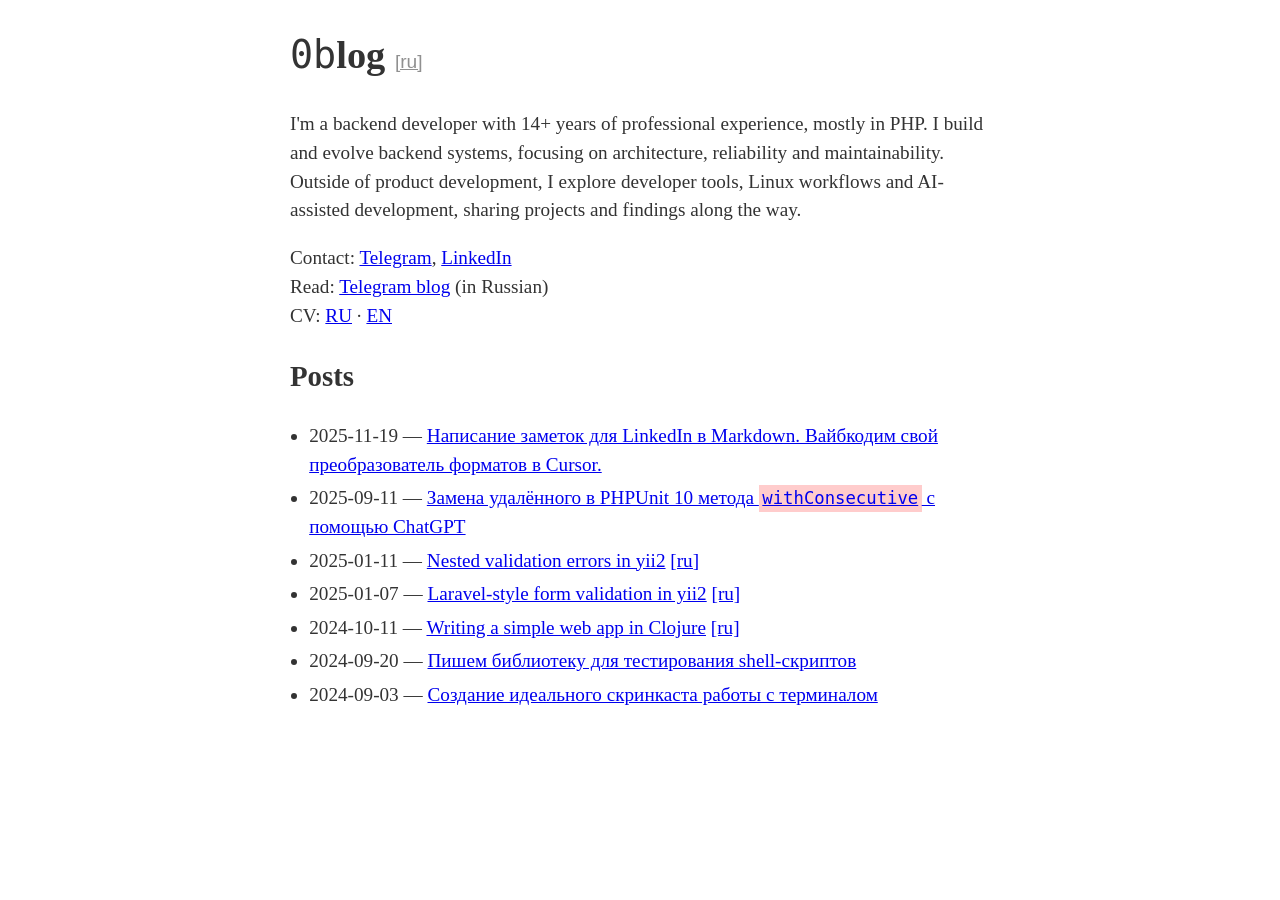
==== docs/en.html @ 02f4bfdc "feat(site): render 0b prefix of title in monospace" ====
<!DOCTYPE html>
<html xmlns="http://www.w3.org/1999/xhtml" lang="en" xml:lang="en">
<head>
  <meta charset="utf-8" />
  <meta name="generator" content="pandoc 3.11" />
  <meta name="viewport" content="width=device-width, initial-scale=1.0, user-scalable=yes" />
  <title>0blog</title>
  <link rel="stylesheet" href="style.css" />
</head>
<body>
<h1 id="0blog-ru"><span class="mono">0b</span>log
<a href="index.html" class="lang">[ru]</a></h1>
<p>I'm a backend developer with 14+ years of professional experience,
mostly in PHP. I build and evolve backend systems, focusing on
architecture, reliability and maintainability. Outside of product
development, I explore developer tools, Linux workflows and AI-assisted
development, sharing projects and findings along the way.</p>
<p>Contact: <a href="https://t.me/jAa1l">Telegram</a>, <a
href="https://www.linkedin.com/in/kirill-cherednichenko">LinkedIn</a><br />
Read: <a href="https://t.me/stdi0_h">Telegram blog</a> (in
Russian)<br />
CV: <a href="assets/cv/resume-ru.pdf">RU</a> · <a
href="assets/cv/resume-en.pdf">EN</a></p>
<h2 id="posts">Posts</h2>
<ul>
<li>2025-11-19 — <a href="post/linkedin-post-formatter.html">Написание
заметок для LinkedIn в Markdown. Вайбкодим свой преобразователь форматов
в Cursor. </a></li>
<li>2025-09-11 — <a
href="post/phpunit-replace-with_consecutive-with-ai.html">Замена
удалённого в PHPUnit 10 метода <code>withConsecutive</code> с помощью
ChatGPT</a></li>
<li>2025-01-11 — <a href="post/yii2-model-nested-errors.en.html">Nested
validation errors in yii2</a> <a
href="post/yii2-model-nested-errors.html">[ru]</a></li>
<li>2025-01-07 — <a
href="post/laravel-form-in-yii2.en.html">Laravel-style form validation
in yii2</a> <a href="post/laravel-form-in-yii2.html">[ru]</a></li>
<li>2024-10-11 — <a href="post/clojure-simple-web-app.en.html">Writing a
simple web app in Clojure</a> <a
href="post/clojure-simple-web-app.html">[ru]</a></li>
<li>2024-09-20 — <a href="post/bash-testing.html">Пишем библиотеку для
тестирования shell-скриптов</a></li>
<li>2024-09-03 — <a href="post/terminal-screencasting.html">Создание
идеального скринкаста работы с терминалом</a></li>
</ul>
</body>
</html>
---- docs/style.css ----
/* Article text styled after https://samat.me */

body {
	max-width: 700px;
	margin: 0 auto;
	padding: 0 1em;
	font-family: Georgia, serif;
	font-size: 1.2rem;
	line-height: 1.5;
	color: #333333;
}

pre {
	background-color: #ffffcc;
	overflow-x: auto;
	padding: 0.8em;
	font-size: 0.9em;
	box-shadow: 0 -1px 0 #bbbbbb inset;
}

pre code {
	font-size: 0.9em;
}

code {
	font-family: Menlo, Monaco, Consolas, "Lucida Console", monospace;
}

:not(pre) > code {
	padding: 0.2em;
	background-color: #ffcccc;
	font-size: 0.9em;
}

.date {
	margin: 0;
	color: #909090;
	font-size: 0.8em;
	font-family: sans-serif;
}

h1 .mono {
	font-family: Menlo, Monaco, Consolas, "Lucida Console", monospace;
	font-weight: normal;
}

h1 a.lang {
	font-size: 0.5em;
	font-family: sans-serif;
	font-weight: normal;
	color: #909090;
}

img {
	max-width: 100%;
	width: 100%;
	height: auto;
	box-shadow: 0 3px 3px #bbbbbb;
}

li + li {
	padding-top: 0.25em;
}

ul, ol {
	padding-left: 1em;
}

blockquote {
	margin: 1em;
	border-left: solid 0.1em #cecece;
	padding: 0.5em 2em;
	background-color: #efefef;
	box-shadow: 0 -1px 0 #bbbbbb inset;
}

table {
	width: 100%;
	border-bottom: solid 1px #cecece;
	border-collapse: collapse;
}

table thead {
	background-color: #cecece;
}

@media (prefers-color-scheme: dark) {
	body {
		background-color: #1a1a1a;
		color: #d9d9d9;
	}

	a {
		color: #8ab4f8;
	}

	pre {
		background-color: #2a2a1e;
		box-shadow: 0 -1px 0 #555555 inset;
	}

	:not(pre) > code {
		background-color: #4a2f2f;
	}

	blockquote {
		border-left-color: #555555;
		background-color: #262626;
		box-shadow: 0 -1px 0 #555555 inset;
	}

	table {
		border-bottom-color: #555555;
	}

	table thead {
		background-color: #3a3a3a;
	}

	img {
		box-shadow: 0 3px 3px #000000;
	}
}
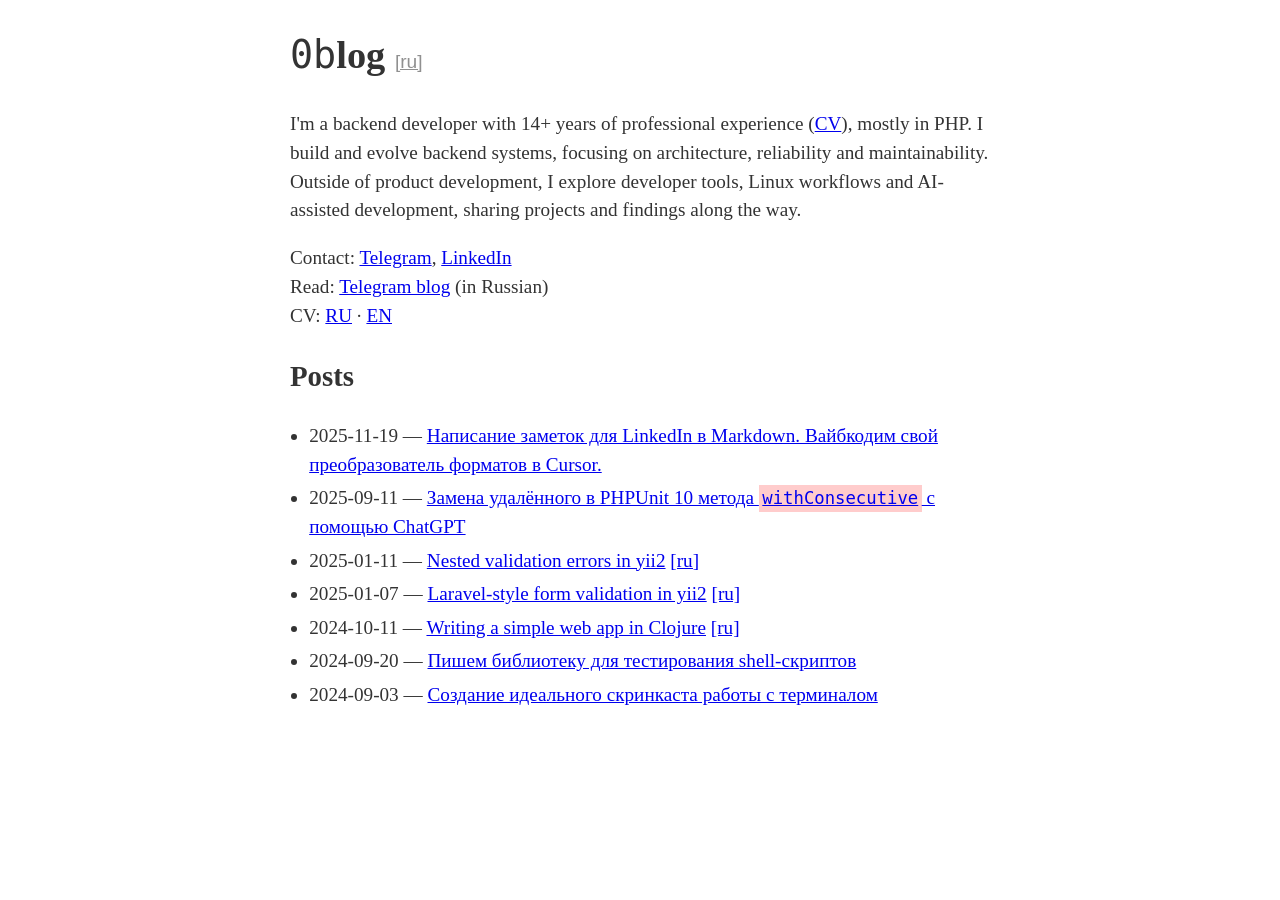
==== commit b67be2df: "docs: добавить ссылку на резюме в текст шапки" ====
--- a/docs/en.html
+++ b/docs/en.html
@@ -6,15 +6,17 @@
   <meta name="viewport" content="width=device-width, initial-scale=1.0, user-scalable=yes" />
   <title>0blog</title>
   <link rel="stylesheet" href="style.css" />
+  <link rel="describedby" href="https://4irik.github.io/log/llms.txt">
 </head>
 <body>
 <h1 id="0blog-ru"><span class="mono">0b</span>log
 <a href="index.html" class="lang">[ru]</a></h1>
-<p>I'm a backend developer with 14+ years of professional experience,
-mostly in PHP. I build and evolve backend systems, focusing on
-architecture, reliability and maintainability. Outside of product
-development, I explore developer tools, Linux workflows and AI-assisted
-development, sharing projects and findings along the way.</p>
+<p>I'm a backend developer with 14+ years of professional experience (<a
+href="assets/cv/resume-en.pdf">CV</a>), mostly in PHP. I build and
+evolve backend systems, focusing on architecture, reliability and
+maintainability. Outside of product development, I explore developer
+tools, Linux workflows and AI-assisted development, sharing projects and
+findings along the way.</p>
 <p>Contact: <a href="https://t.me/jAa1l">Telegram</a>, <a
 href="https://www.linkedin.com/in/kirill-cherednichenko">LinkedIn</a><br />
 Read: <a href="https://t.me/stdi0_h">Telegram blog</a> (in
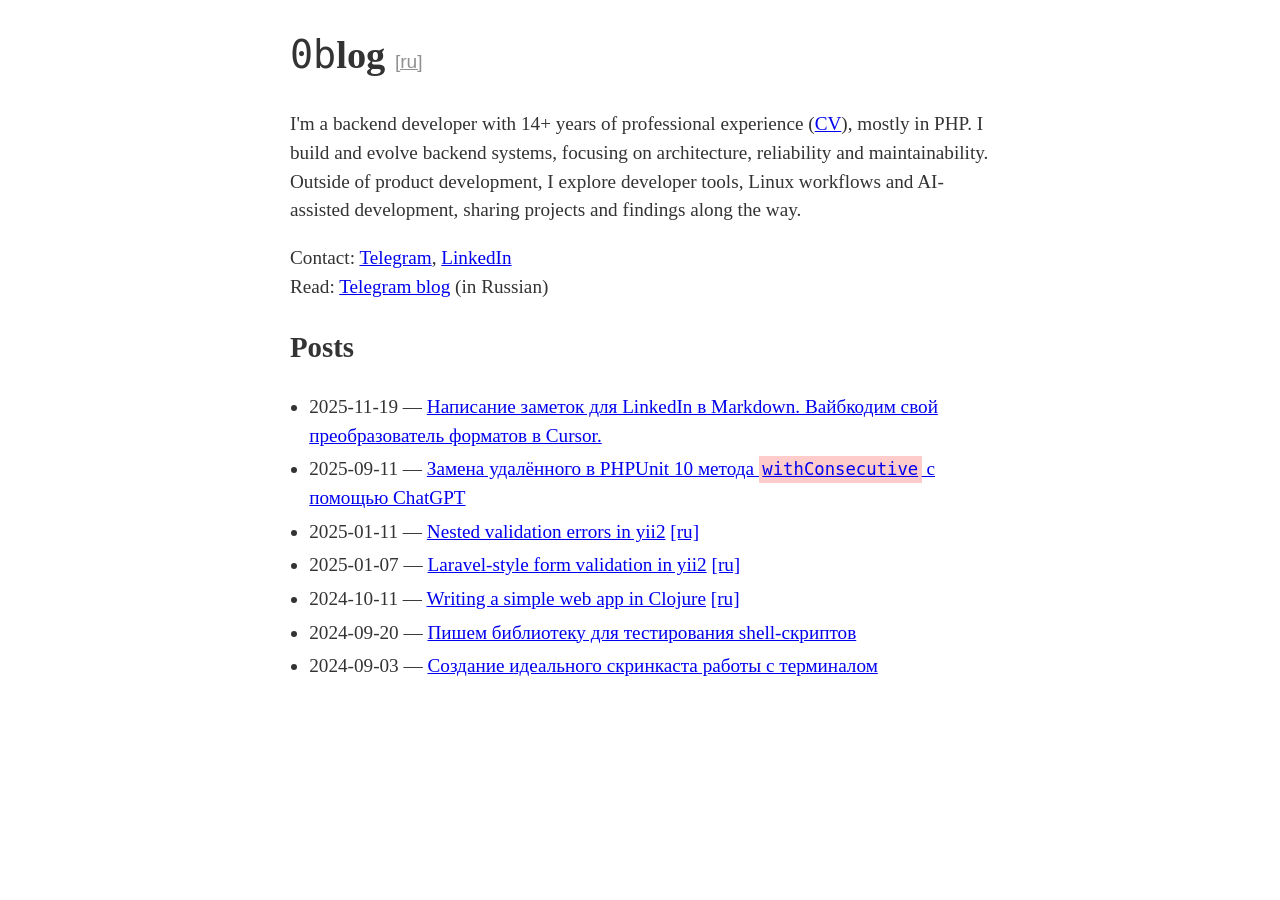
==== commit c24d4df6: "chore: убрать строку с резюме из блока контактов" ====
--- a/docs/en.html
+++ b/docs/en.html
@@ -19,10 +19,7 @@
 findings along the way.</p>
 <p>Contact: <a href="https://t.me/jAa1l">Telegram</a>, <a
 href="https://www.linkedin.com/in/kirill-cherednichenko">LinkedIn</a><br />
-Read: <a href="https://t.me/stdi0_h">Telegram blog</a> (in
-Russian)<br />
-CV: <a href="assets/cv/resume-ru.pdf">RU</a> · <a
-href="assets/cv/resume-en.pdf">EN</a></p>
+Read: <a href="https://t.me/stdi0_h">Telegram blog</a> (in Russian)</p>
 <h2 id="posts">Posts</h2>
 <ul>
 <li>2025-11-19 — <a href="post/linkedin-post-formatter.html">Написание
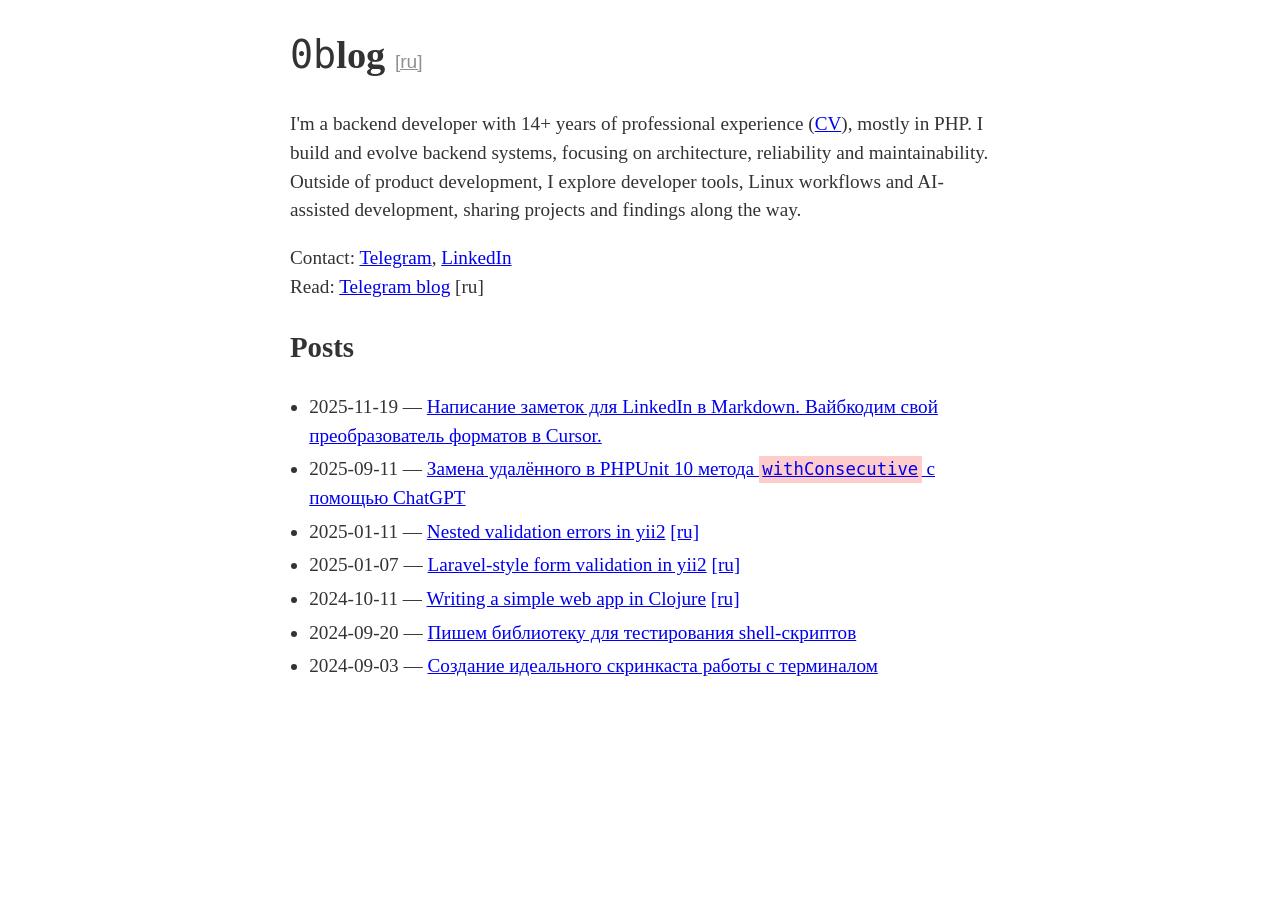
==== commit 4195cf12: "docs: пометить ТГ-блог как [ru] в en-контактах" ====
--- a/docs/en.html
+++ b/docs/en.html
@@ -19,7 +19,7 @@
 findings along the way.</p>
 <p>Contact: <a href="https://t.me/jAa1l">Telegram</a>, <a
 href="https://www.linkedin.com/in/kirill-cherednichenko">LinkedIn</a><br />
-Read: <a href="https://t.me/stdi0_h">Telegram blog</a> (in Russian)</p>
+Read: <a href="https://t.me/stdi0_h">Telegram blog</a> [ru]</p>
 <h2 id="posts">Posts</h2>
 <ul>
 <li>2025-11-19 — <a href="post/linkedin-post-formatter.html">Написание
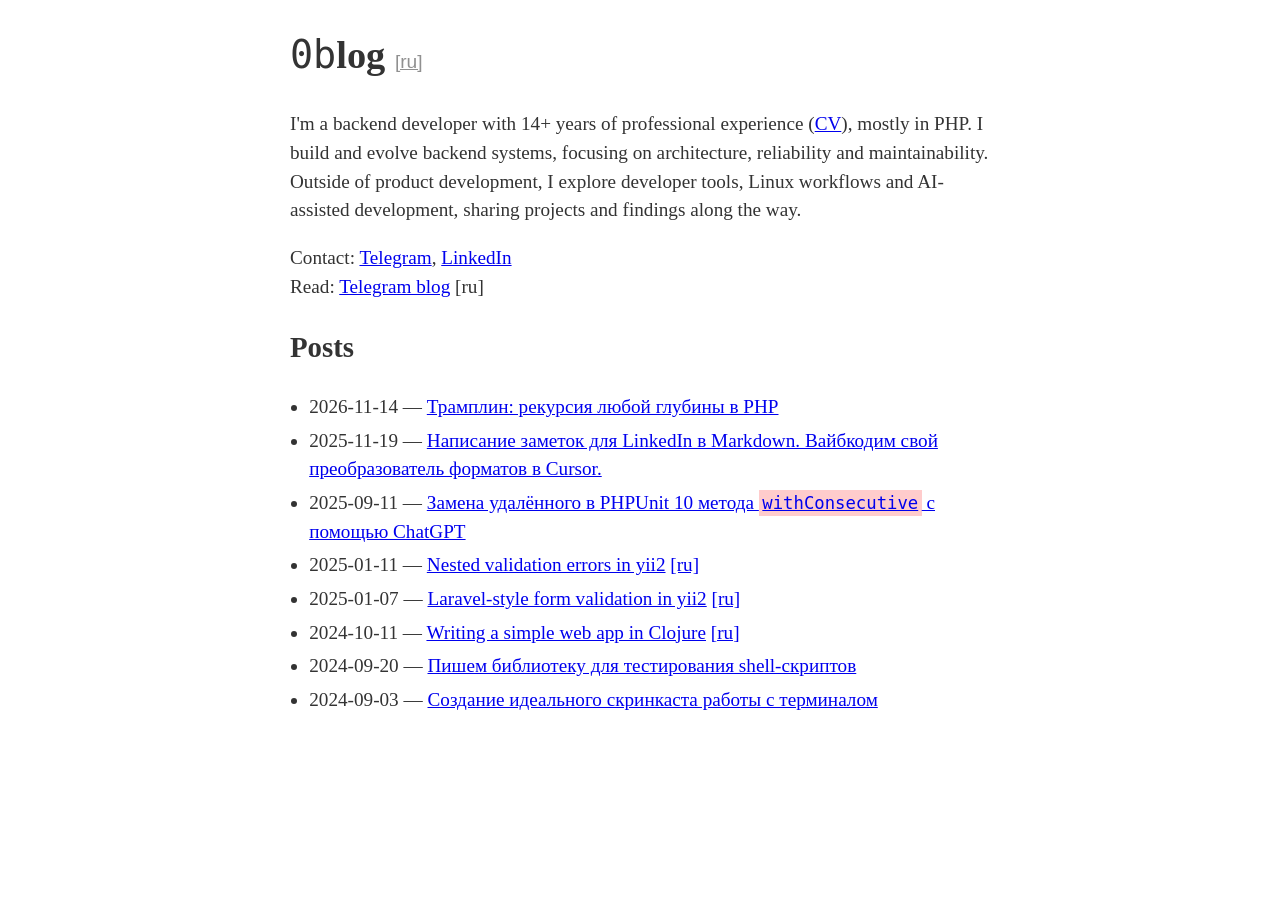
==== commit a453ab10: "post: добавить статью про трамплин в PHP" ====
--- a/docs/en.html
+++ b/docs/en.html
@@ -1,47 +1,49 @@
 <!DOCTYPE html>
 <html xmlns="http://www.w3.org/1999/xhtml" lang="en" xml:lang="en">
-<head>
-  <meta charset="utf-8" />
-  <meta name="generator" content="pandoc 3.11" />
-  <meta name="viewport" content="width=device-width, initial-scale=1.0, user-scalable=yes" />
-  <title>0blog</title>
-  <link rel="stylesheet" href="style.css" />
-  <link rel="describedby" href="https://4irik.github.io/log/llms.txt">
-</head>
-<body>
-<h1 id="0blog-ru"><span class="mono">0b</span>log
-<a href="index.html" class="lang">[ru]</a></h1>
-<p>I'm a backend developer with 14+ years of professional experience (<a
-href="assets/cv/resume-en.pdf">CV</a>), mostly in PHP. I build and
-evolve backend systems, focusing on architecture, reliability and
-maintainability. Outside of product development, I explore developer
-tools, Linux workflows and AI-assisted development, sharing projects and
-findings along the way.</p>
-<p>Contact: <a href="https://t.me/jAa1l">Telegram</a>, <a
-href="https://www.linkedin.com/in/kirill-cherednichenko">LinkedIn</a><br />
-Read: <a href="https://t.me/stdi0_h">Telegram blog</a> [ru]</p>
-<h2 id="posts">Posts</h2>
-<ul>
-<li>2025-11-19 — <a href="post/linkedin-post-formatter.html">Написание
-заметок для LinkedIn в Markdown. Вайбкодим свой преобразователь форматов
-в Cursor. </a></li>
-<li>2025-09-11 — <a
-href="post/phpunit-replace-with_consecutive-with-ai.html">Замена
-удалённого в PHPUnit 10 метода <code>withConsecutive</code> с помощью
-ChatGPT</a></li>
-<li>2025-01-11 — <a href="post/yii2-model-nested-errors.en.html">Nested
-validation errors in yii2</a> <a
-href="post/yii2-model-nested-errors.html">[ru]</a></li>
-<li>2025-01-07 — <a
-href="post/laravel-form-in-yii2.en.html">Laravel-style form validation
-in yii2</a> <a href="post/laravel-form-in-yii2.html">[ru]</a></li>
-<li>2024-10-11 — <a href="post/clojure-simple-web-app.en.html">Writing a
-simple web app in Clojure</a> <a
-href="post/clojure-simple-web-app.html">[ru]</a></li>
-<li>2024-09-20 — <a href="post/bash-testing.html">Пишем библиотеку для
-тестирования shell-скриптов</a></li>
-<li>2024-09-03 — <a href="post/terminal-screencasting.html">Создание
-идеального скринкаста работы с терминалом</a></li>
-</ul>
-</body>
+  <head>
+    <meta charset="utf-8" />
+    <meta name="generator" content="pandoc 3.11" />
+    <meta name="viewport" content="width=device-width, initial-scale=1.0, user-scalable=yes" />
+    <title>0blog</title>
+    <link rel="stylesheet" href="style.css" />
+    <link rel="describedby" href="https://4irik.github.io/log/llms.txt">
+  </head>
+  <body>
+    <h1 id="0blog-ru"><span class="mono">0b</span>log
+      <a href="index.html" class="lang">[ru]</a></h1>
+    <p>I'm a backend developer with 14+ years of professional experience (<a
+      href="assets/cv/resume-en.pdf">CV</a>), mostly in PHP. I build and
+      evolve backend systems, focusing on architecture, reliability and
+      maintainability. Outside of product development, I explore developer
+      tools, Linux workflows and AI-assisted development, sharing projects and
+      findings along the way.</p>
+    <p>Contact: <a href="https://t.me/jAa1l">Telegram</a>, <a
+      href="https://www.linkedin.com/in/kirill-cherednichenko">LinkedIn</a><br />
+      Read: <a href="https://t.me/stdi0_h">Telegram blog</a> [ru]</p>
+    <h2 id="posts">Posts</h2>
+    <ul>
+      <li>2026-11-14 — <a href="post/trampoline.html">Трамплин: рекурсия любой
+        глубины в PHP</a></li>
+      <li>2025-11-19 — <a href="post/linkedin-post-formatter.html">Написание
+        заметок для LinkedIn в Markdown. Вайбкодим свой преобразователь форматов
+        в Cursor. </a></li>
+      <li>2025-09-11 — <a
+        href="post/phpunit-replace-with_consecutive-with-ai.html">Замена
+        удалённого в PHPUnit 10 метода <code>withConsecutive</code> с помощью
+        ChatGPT</a></li>
+      <li>2025-01-11 — <a href="post/yii2-model-nested-errors.en.html">Nested
+        validation errors in yii2</a> <a
+          href="post/yii2-model-nested-errors.html">[ru]</a></li>
+      <li>2025-01-07 — <a
+        href="post/laravel-form-in-yii2.en.html">Laravel-style form validation
+        in yii2</a> <a href="post/laravel-form-in-yii2.html">[ru]</a></li>
+      <li>2024-10-11 — <a href="post/clojure-simple-web-app.en.html">Writing a
+        simple web app in Clojure</a> <a
+          href="post/clojure-simple-web-app.html">[ru]</a></li>
+      <li>2024-09-20 — <a href="post/bash-testing.html">Пишем библиотеку для
+        тестирования shell-скриптов</a></li>
+      <li>2024-09-03 — <a href="post/terminal-screencasting.html">Создание
+        идеального скринкаста работы с терминалом</a></li>
+    </ul>
+  </body>
 </html>
--- a/docs/style.css
+++ b/docs/style.css
@@ -22,7 +22,7 @@
 	font-size: 0.9em;
 }
 
-code {
+code, samp {
 	font-family: Menlo, Monaco, Consolas, "Lucida Console", monospace;
 }
 
@@ -97,6 +97,8 @@
 	pre {
 		background-color: #2a2a1e;
 		box-shadow: 0 -1px 0 #555555 inset;
+		color-scheme: dark;
+		scrollbar-color: #8a8a72 #2a2a1e;
 	}
 
 	:not(pre) > code {
@@ -119,5 +121,6 @@
 
 	img {
 		box-shadow: 0 3px 3px #000000;
+		filter: brightness(0.85);
 	}
 }
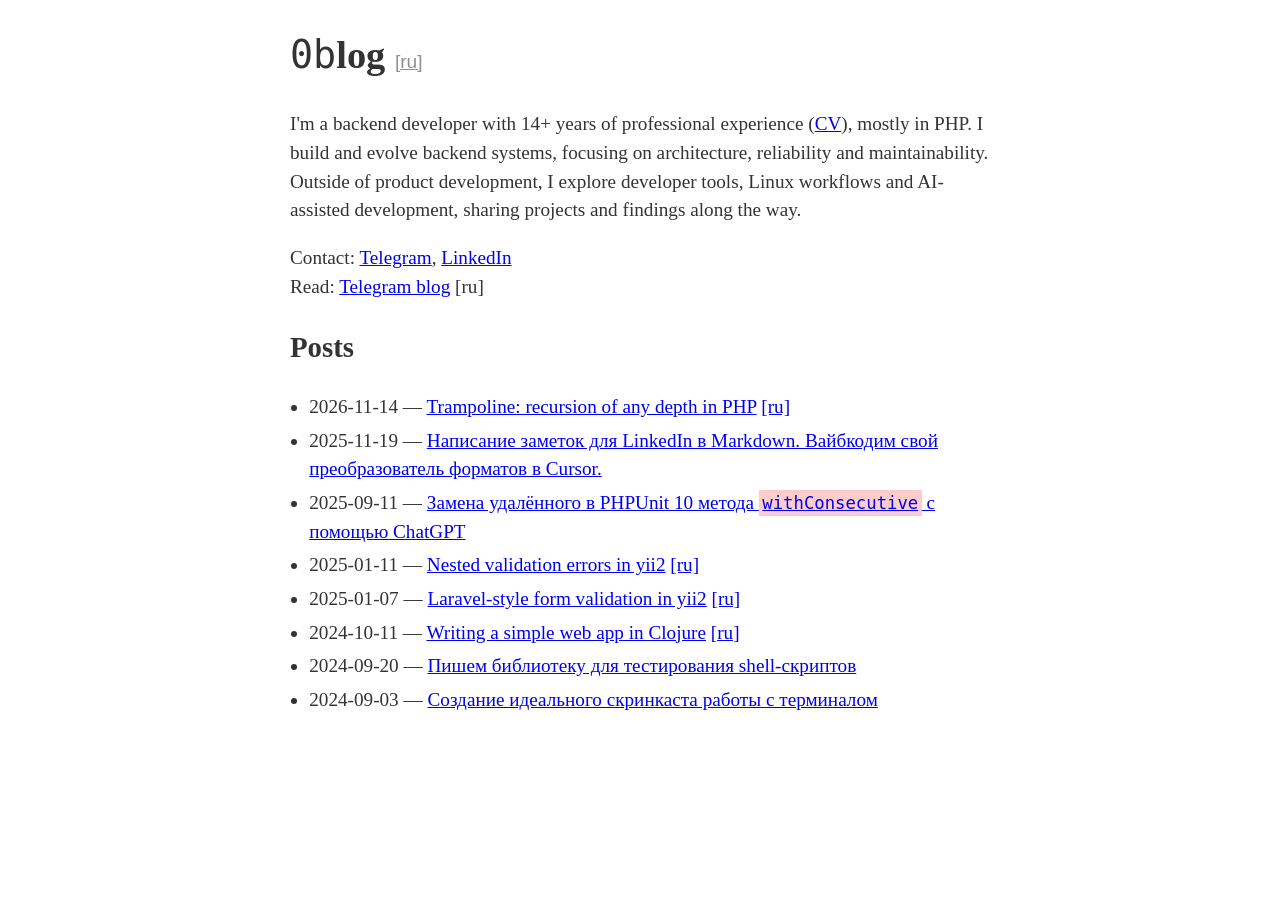
==== commit 6b23e433: "post: добавить английскую версию статьи про трамплин" ====
--- a/docs/en.html
+++ b/docs/en.html
@@ -22,8 +22,8 @@
       Read: <a href="https://t.me/stdi0_h">Telegram blog</a> [ru]</p>
     <h2 id="posts">Posts</h2>
     <ul>
-      <li>2026-11-14 — <a href="post/trampoline.html">Трамплин: рекурсия любой
-        глубины в PHP</a></li>
+      <li>2026-11-14 — <a href="post/trampoline.en.html">Trampoline: recursion
+        of any depth in PHP</a> <a href="post/trampoline.html">[ru]</a></li>
       <li>2025-11-19 — <a href="post/linkedin-post-formatter.html">Написание
         заметок для LinkedIn в Markdown. Вайбкодим свой преобразователь форматов
         в Cursor. </a></li>
